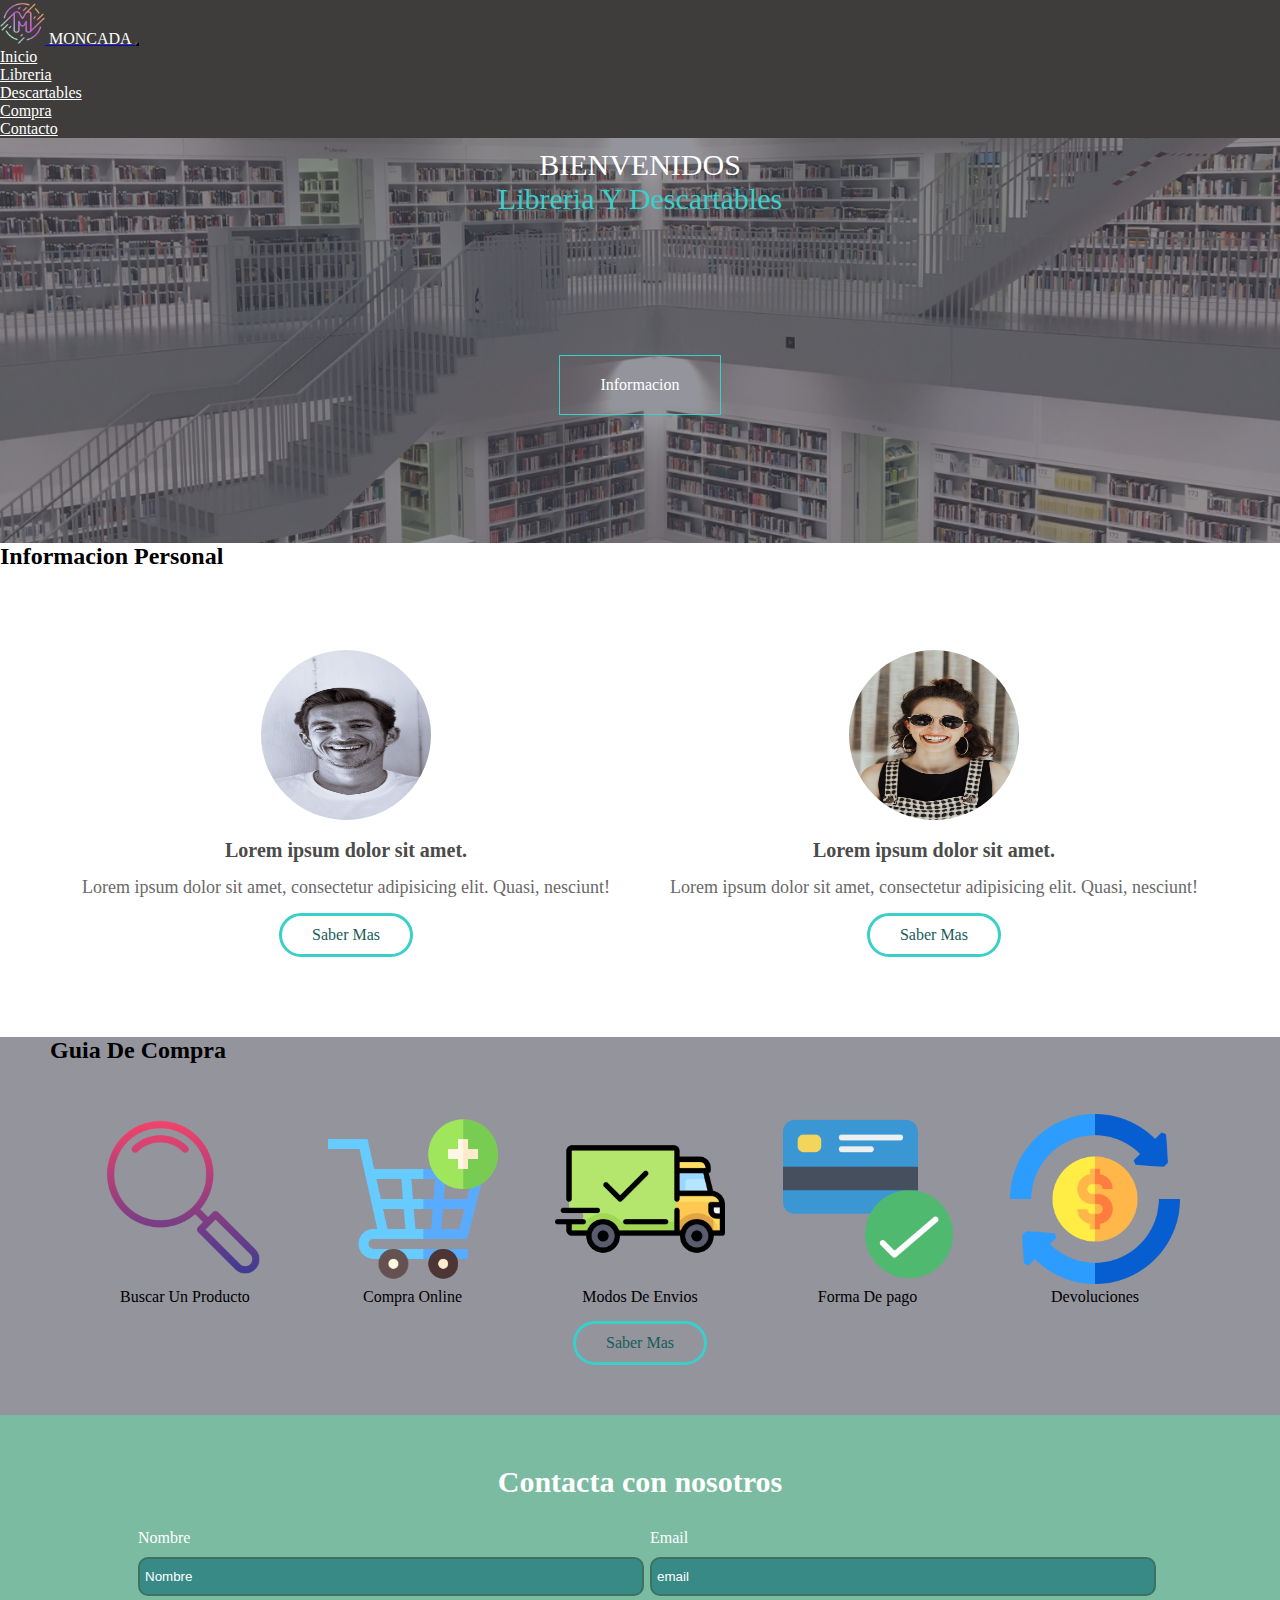
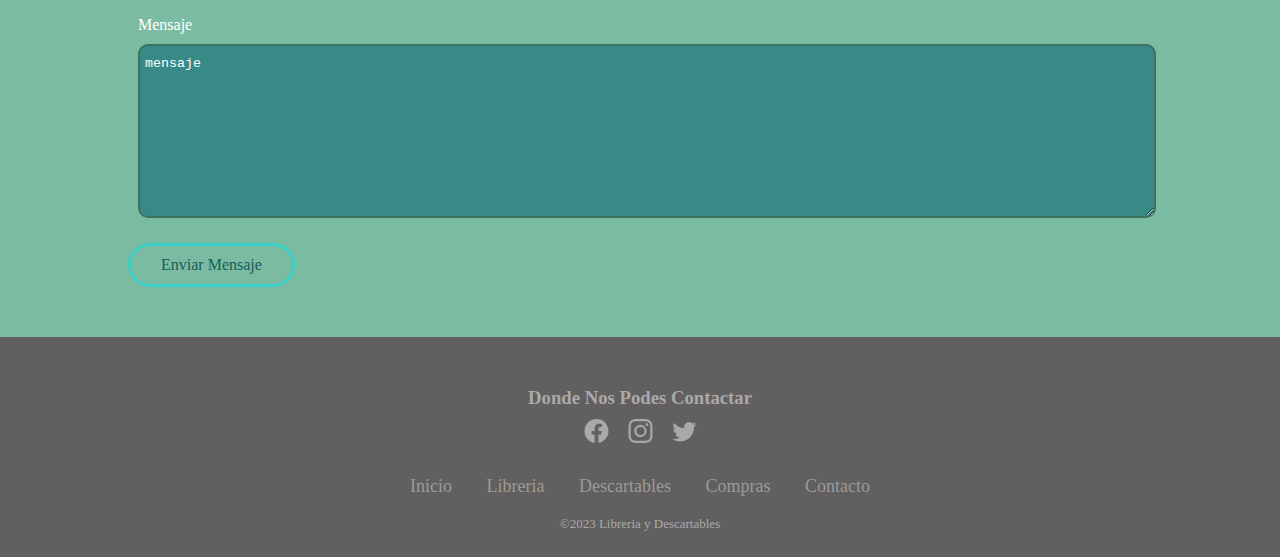
==== index.html @ 8fb611d9 "Creamos sass con animaciones y transiciones" ====
<!DOCTYPE html>
<html lang="es">

<head>
    <meta charset="UTF-8">
    <meta http-equiv="X-UA-Compatible" content="IE=edge">
    <meta name="viewport" content="width=device-width, initial-scale=1.0">
    <meta name="description" content="Libreria y Descartables Moncada: lugar para leer un libro sin contaminar.">
    <meta name="keywords" content="Libros, lectura, cosas descartables, reciclable.">
    <link rel="shortcut icon" href="img/logo.png" type="image/x-icon">
    <title>Libreria Moncada</title>
    <!-- LINK DE Bootstrap -->
    <link href="https://cdn.jsdelivr.net/npm/bootstrap@5.3.0-alpha1/dist/css/bootstrap.min.css" rel="stylesheet"
        integrity="sha384-GLhlTQ8iRABdZLl6O3oVMWSktQOp6b7In1Zl3/Jr59b6EGGoI1aFkw7cmDA6j6gD" crossorigin="anonymous">
    <!-- LINK DE ANIMACIONES -->
    <link
    rel="stylesheet" href="https://cdnjs.cloudflare.com/ajax/libs/animate.css/4.1.1/animate.min.css"/>
    <!-- LINK DE MI CSS -->
    <link rel="stylesheet" href="css/estilo.css">
</head>

<body>

    <!-- Inicio Navbar -->

    <header class="header">
        <nav class="navbar navbar-expand-lg colorfondo">
            <div class="container-fluid">
                <a class="navbar-brand" href="index.html">
                    <img src="./img/logo.png" alt="Logo" width="45" height="44"
                        class="d-inline-block align-text-center">
                    <span class="nombre__logo">MONCADA</span>
                </a>
                <button class="navbar-toggler ambur" type="button" data-bs-toggle="collapse" data-bs-target="#navbarNav"
                    aria-controls="navbarNav" aria-expanded="false" aria-label="Toggle navigation">
                    <span class="navbar-toggler-icon"></span>
                </button>
                <div class="collapse navbar-collapse header_div" id="navbarNav">
                    <ul class="navbar-nav menu m-auto anclas">
                        <li class="nav-item">
                            <a class="nav-link header__link--active" href="index.html">Inicio</a>
                        </li>
                        <li class="nav-item">
                            <a class="nav-link" href="paginas/libreria.html">Libreria</a>
                        </li>
                        <li class="nav-item">
                            <a class="nav-link" href="paginas/descartables.html">Descartables</a>
                        </li>
                        <li class="nav-item">
                            <a class="nav-link" href="paginas/compra.html">Compra</a>
                        </li>
                        <li class="nav-item">
                            <a class="nav-link" href="paginas/contacto.html">Contacto</a>
                        </li>
                    </ul>
                </div>
            </div>
        </nav>
    </header>
    <!-- Fin Navbar -->

    <!-- Section Banner -->
    <section id="banner">
        <div class="contenido-banner">
            <h1>BIENVENIDOS <span class="h1-color"><br> Libreria Y Descartables</span></h1>
            <a href="paginas/contacto.html" class="boton-banner">Informacion</a>
        </div>
    </section>
    <!-- Fin Section Banner -->

    <!-- Section Personas -->
    <h2 class="text-center mt-5">Informacion Personal</h2>
    <section id="personas">
        <div class="animate__animated animate__fadeInDown">
            <img src="./img/persona1.jpg" alt="persona1" width="170" height="170">
            <h2>Lorem ipsum dolor sit amet.</h2>
            <p>Lorem ipsum dolor sit amet, consectetur adipisicing elit. Quasi, nesciunt!</p>
            <a href="paginas/contacto.html" class="boton-saber-mas">Saber Mas</a>
        </div>
        <div class="animate__animated animate__fadeInDown">
            <img src="./img/persona2.jpg" alt="persona2" width="170" height="170">
            <h2>Lorem ipsum dolor sit amet.</h2>
            <p>Lorem ipsum dolor sit amet, consectetur adipisicing elit. Quasi, nesciunt!</p>
            <a href="paginas/contacto.html" class="boton-saber-mas">Saber Mas</a>
        </div>
    </section>
    <!-- Fin Section Personas -->

    <!-- Sections De Iconos -->

    <section id="iconos">
        <h2 class="text-center border-bottom p-4">Guia De Compra</h2>
        <div class="contenido-icono">
            <div class="imagenes">
                <img src="./img/buscar.png" alt="Buscar" width="170" height="170">
                <p>Buscar Un Producto</p>
            </div>
            <div class="imagenes">
                <img src="./img/carrito.png" alt="Carrito" width="170" height="170">
                <p>Compra Online</p>
            </div>
            <div class="imagenes">
                <img src="./img/enviado.png" alt="envios" width="170" height="170">
                <p>Modos De Envios</p>
            </div>
            <div class="imagenes">
                <img src="./img/tarjeta.png" alt="forma de pago" width="170" height="170">
                <p>Forma De pago</p>
            </div>
            <div class="imagenes">
                <img src="./img/devolucion.png" alt="devoluciones" width="170" height="170">
                <p>Devoluciones</p>
            </div>
        </div>
        <div class="boton-iconos">
            <a href="paginas/compra.html" class="boton-saber-mas">Saber Mas</a>
        </div>
    </section>
    <!-- Fin Section De Iconos -->

    <!-- Section De Formulario -->
    <section id="contacto">
        <h3>Contacta con nosotros</h3>
        <form action="#">
            <div class="datos-formulario">
                <div class="nombre">
                    <label for="nombre">Nombre</label>
                    <input type="text" name="nombre" id="nombre" placeholder="Nombre">
                </div>
                <div class="email">
                    <label for="email">Email</label>
                    <input type="email" name="email" id="email" placeholder="email">
                </div>
            </div>
            <div class="mensaje">
                <label for="mensaje">Mensaje</label>
                <textarea name="mensaje" id="mensaje" cols="30" rows="10" placeholder="mensaje"></textarea>
            </div>
            <div class="boton-formulario">
                <a href="#" class="boton-saber-mas">Enviar Mensaje</a>
            </div>
        </form>
    </section>
    <!-- Fin Section De Formulario -->

    <!-- Footer -->
    <footer>
        <section class="footer">
            <h3 class="h3-footer">Donde Nos Podes Contactar</h3>
            <div class="redes-sociales">
                <svg xmlns="http://www.w3.org/2000/svg" width="25" height="24" fill="currentColor" class="logo"
                    class="bi bi-facebook" viewBox="0 0 16 16">
                    <path
                        d="M16 8.049c0-4.446-3.582-8.05-8-8.05C3.58 0-.002 3.603-.002 8.05c0 4.017 2.926 7.347 6.75 7.951v-5.625h-2.03V8.05H6.75V6.275c0-2.017 1.195-3.131 3.022-3.131.876 0 1.791.157 1.791.157v1.98h-1.009c-.993 0-1.303.621-1.303 1.258v1.51h2.218l-.354 2.326H9.25V16c3.824-.604 6.75-3.934 6.75-7.951z" />
                </svg>
                <svg xmlns="http://www.w3.org/2000/svg" width="25" height="24" fill="currentColor" class="logo"
                    class="bi bi-instagram" viewBox="0 0 16 16">
                    <path
                        d="M8 0C5.829 0 5.556.01 4.703.048 3.85.088 3.269.222 2.76.42a3.917 3.917 0 0 0-1.417.923A3.927 3.927 0 0 0 .42 2.76C.222 3.268.087 3.85.048 4.7.01 5.555 0 5.827 0 8.001c0 2.172.01 2.444.048 3.297.04.852.174 1.433.372 1.942.205.526.478.972.923 1.417.444.445.89.719 1.416.923.51.198 1.09.333 1.942.372C5.555 15.99 5.827 16 8 16s2.444-.01 3.298-.048c.851-.04 1.434-.174 1.943-.372a3.916 3.916 0 0 0 1.416-.923c.445-.445.718-.891.923-1.417.197-.509.332-1.09.372-1.942C15.99 10.445 16 10.173 16 8s-.01-2.445-.048-3.299c-.04-.851-.175-1.433-.372-1.941a3.926 3.926 0 0 0-.923-1.417A3.911 3.911 0 0 0 13.24.42c-.51-.198-1.092-.333-1.943-.372C10.443.01 10.172 0 7.998 0h.003zm-.717 1.442h.718c2.136 0 2.389.007 3.232.046.78.035 1.204.166 1.486.275.373.145.64.319.92.599.28.28.453.546.598.92.11.281.24.705.275 1.485.039.843.047 1.096.047 3.231s-.008 2.389-.047 3.232c-.035.78-.166 1.203-.275 1.485a2.47 2.47 0 0 1-.599.919c-.28.28-.546.453-.92.598-.28.11-.704.24-1.485.276-.843.038-1.096.047-3.232.047s-2.39-.009-3.233-.047c-.78-.036-1.203-.166-1.485-.276a2.478 2.478 0 0 1-.92-.598 2.48 2.48 0 0 1-.6-.92c-.109-.281-.24-.705-.275-1.485-.038-.843-.046-1.096-.046-3.233 0-2.136.008-2.388.046-3.231.036-.78.166-1.204.276-1.486.145-.373.319-.64.599-.92.28-.28.546-.453.92-.598.282-.11.705-.24 1.485-.276.738-.034 1.024-.044 2.515-.045v.002zm4.988 1.328a.96.96 0 1 0 0 1.92.96.96 0 0 0 0-1.92zm-4.27 1.122a4.109 4.109 0 1 0 0 8.217 4.109 4.109 0 0 0 0-8.217zm0 1.441a2.667 2.667 0 1 1 0 5.334 2.667 2.667 0 0 1 0-5.334z" />
                </svg>
                <svg xmlns="http://www.w3.org/2000/svg" width="25" height="24" fill="currentColor" class="bi bi-twitter" class="logo"
                    viewBox="0 0 16 16">
                    <path
                        d="M5.026 15c6.038 0 9.341-5.003 9.341-9.334 0-.14 0-.282-.006-.422A6.685 6.685 0 0 0 16 3.542a6.658 6.658 0 0 1-1.889.518 3.301 3.301 0 0 0 1.447-1.817 6.533 6.533 0 0 1-2.087.793A3.286 3.286 0 0 0 7.875 6.03a9.325 9.325 0 0 1-6.767-3.429 3.289 3.289 0 0 0 1.018 4.382A3.323 3.323 0 0 1 .64 6.575v.045a3.288 3.288 0 0 0 2.632 3.218 3.203 3.203 0 0 1-.865.115 3.23 3.23 0 0 1-.614-.057 3.283 3.283 0 0 0 3.067 2.277A6.588 6.588 0 0 1 .78 13.58a6.32 6.32 0 0 1-.78-.045A9.344 9.344 0 0 0 5.026 15z" />
                </svg>
            </div>
            <ul class="lista">
                <li>
                    <a href="index.html">Inicio</a>
                </li>
                <li>
                    <a href="paginas/libreria.html">Libreria</a>
                </li>
                <li>
                    <a href="paginas/descartables.html">Descartables</a>
                </li>
                <li>
                    <a href="paginas/compra.html">Compras</a>
                </li>
                <li>
                    <a href="paginas/contacto.html">Contacto</a>
                </li>
            </ul>
            <p class="p-footer">&copy;2023 Libreria y Descartables</p>
        </section>
    </footer>
    <!-- Fin De Footer -->

    <script src="https://cdn.jsdelivr.net/npm/bootstrap@5.3.0-alpha1/dist/js/bootstrap.bundle.min.js"
        integrity="sha384-w76AqPfDkMBDXo30jS1Sgez6pr3x5MlQ1ZAGC+nuZB+EYdgRZgiwxhTBTkF7CXvN"
        crossorigin="anonymous"></script>
</body>

</html>
---- css/estilo.css ----
/* RESET */
@import "https://fonts.googleapis.com/css2?family=Golos+Text:wght@500&display=swap";
* {
  margin: 0;
  padding: 0;
}

/* HEADER NavBar */
.colorfondo {
  background-color: #3E3D3B;
}

.nombre__logo {
  color: white;
}

.nav-link {
  color: white;
}

.ambur {
  background-color: white;
}

/* BANNER */
#banner {
  padding: 0 50px;
  background-image: url(../img/banner.jpg);
  height: 45vh;
  background-size: cover;
  background-position: center;
}
#banner::before {
  content: "";
  background: rgba(77, 77, 92, 0.6);
  position: absolute;
  width: 100%;
  height: 45vh;
  left: 0;
}

.contenido-banner {
  position: relative;
  color: #fff;
  height: 100%;
  display: flex;
  flex-direction: column;
  justify-content: center;
  text-align: center;
}
.contenido-banner h1 {
  font-size: 30px;
  font-weight: 400;
  padding: 10px 0px;
}

.h1-color {
  color: #3ACFC9;
}

.boton-banner {
  text-decoration: none;
  color: #fff;
  border: 1px solid #3ACFC9;
  padding: 20px 40px;
  align-self: baseline;
  transition: all 0.4s;
  margin: auto;
}
.boton-banner:hover {
  background: #185c5a;
}

/* PERSONAS */
#personas {
  padding: 50px 50px;
  display: flex;
  justify-content: center;
  text-align: center;
}
#personas img {
  border-radius: 100%;
}
#personas div {
  padding: 30px 30px;
}
#personas div h2 {
  color: #4b4b4a;
  font-size: 20px;
  margin: 15px 0px;
}
#personas div p {
  color: #696968;
  font-size: 18px;
}

.boton-saber-mas {
  display: inline-block;
  text-decoration: none;
  color: #185c5a;
  padding: 10px 30px;
  border: 3px solid #3ACFC9;
  border-radius: 30px;
  margin-top: 15px;
  transition: all 0.4s;
}
.boton-saber-mas:hover {
  background: #3ACFC9;
  color: #fff;
}

/* ICONOS */
#iconos {
  padding: 0px 50px;
  background: rgba(77, 77, 92, 0.6);
}

.contenido-icono {
  padding: 50px 50px 0px 50px;
  display: flex;
  justify-content: space-between;
  text-align: center;
  align-items: center;
}

#contenido-icono div {
  flex: 1;
  margin: 20px 0px;
  border-right: 2px solid rgba(22, 22, 22, 0.2);
}

.boton-iconos {
  text-align: center;
  padding-bottom: 50px;
}

/* FORMULARIO */
#contacto {
  background: #7abba2;
  padding: 50px 0px;
  color: #fff;
}
#contacto h3 {
  text-align: center;
  font-size: 30px;
  margin-bottom: 20px;
}
#contacto form {
  max-width: 80%;
  margin: 0 auto;
}

.datos-formulario {
  display: flex;
}
.datos-formulario div {
  padding: 10px;
  flex: 1;
}

form label {
  display: block;
  margin-bottom: 10px;
}
form input {
  background: #388a87;
  border-radius: 10px;
  border: 2px solid #3d725e;
  padding: 10px 5px;
  outline: 0;
  color: #fff;
  width: 100%;
}
form input:focus {
  border-color: aquamarine;
  box-shadow: 0 0 0 1px aquamarine;
}
form input::placeholder {
  color: #fff;
}
form textarea {
  background: #388a87;
  border-radius: 10px;
  border: 2px solid #3d725e;
  padding: 10px 5px;
  outline: 0;
  color: #fff;
  width: 100%;
}
form textarea:focus {
  border-color: aquamarine;
  box-shadow: 0 0 0 1px aquamarine;
}
form textarea::placeholder {
  color: #fff;
}

.mensaje {
  display: flex;
  flex-direction: column;
  padding: 10px;
}

.boton-formulario .boton-saber-mas {
  display: inline-block;
  text-decoration: none;
  color: #185c5a;
  padding: 10px 30px;
  border: 3px solid #3ACFC9;
  border-radius: 30px;
  margin-top: 15px;
  transition: all 0.4s;
}
.boton-formulario .boton-saber-mas:hover {
  background: #9ce0de;
}

/* CONTACTO */
.container-form {
  width: 100%;
  max-width: 1100px;
  margin: auto;
  display: grid;
  margin-top: 90px;
}
.container-form a {
  font-size: 17px;
  display: inline-block;
  text-decoration: none;
  width: 100%;
  margin-bottom: 15px;
  color: black;
  font-weight: 700;
}
.container-form a i {
  color: orange;
  margin-right: 10px;
}

.h2-quienes-somos {
  display: flex;
  justify-content: center;
  padding: 35px;
}

/* LIBRERIA */
.libreria-div {
  text-align: center;
  margin: 50px;
  padding: 30px;
  border: 1px solid #aaa;
  border-radius: 4px;
  background: #96C7D3;
}
.libreria-div h2 {
  margin-top: 15px;
  margin-bottom: 15px;
}

.tienda img {
  margin-top: 25px;
}

.imagenes:hover {
  transform: scale(1.1);
  cursor: pointer;
  transition: all 0.2s;
}

/* DESCARTABLES */
.samuCaja {
  border-top: 2px solid #7BA0F4;
  border-radius: 4px;
  height: 250px;
  width: 500px;
  margin: 30px;
  position: absolute;
  top: 0;
  bottom: 0;
  left: 0;
  right: 0;
  margin: auto;
  background-color: #D0E1E0;
  text-align: center;
  display: flex;
  flex-direction: column;
  align-items: center;
  justify-content: space-evenly;
  box-shadow: 20px 2px 10px;
  opacity: 90%;
  max-width: 90%;
}

.imagenFondo {
  background-image: url("../img/fondo.jpg");
  background-size: cover;
  height: calc(100vh - 100px);
}

.conteiner h2 {
  margin-top: 25px;
}

.h2-anuncios {
  margin-top: 50px;
}

#anuncios {
  margin-top: 50px;
  margin-bottom: 50px;
  display: flex;
  justify-content: space-around;
  align-items: center;
}

.publicidad {
  margin: 20px;
  padding: 20px;
  border: 1px solid #444444;
  border-radius: 4px;
  box-shadow: 3px 3px 10px;
  text-align: center;
}
.publicidad p {
  margin-top: 10px;
}

/* COMPRA */
#compraid {
  text-align: center;
}

/* FOOTER */
.footer {
  padding: 40px 0;
  background-color: rgb(97, 95, 95);
  text-align: center;
  padding-bottom: 25px;
  color: darkgray;
}
.footer .h3-footer {
  margin: 10px;
}
.footer ul {
  margin-top: 0;
  padding: 0;
  list-style: none;
  font-size: 18px;
  line-height: 1.6;
  margin-bottom: 0;
  text-align: center;
}
.footer ul li {
  display: inline-block;
  padding: 0 15px;
}
.footer ul li a {
  color: inherit;
  text-decoration: none;
  opacity: 0.8;
}
.footer ul li a:hover {
  opacity: 1;
}
.footer .p-footer {
  margin-top: 15px;
  text-align: center;
  font-size: 13px;
  color: #aaa;
}

.redes-sociales {
  text-align: center;
  padding-bottom: 25px;
  color: darkgray;
}
.redes-sociales .logo {
  margin-right: 15px;
}

/* RESPONSIVE */
@media (max-width: 768px) {
  #personas {
    flex-direction: column;
  }
  .contenido-icono {
    flex-direction: column;
  }
  .datos-formulario {
    flex-direction: column;
  }
  #anuncios {
    flex-direction: column;
  }
}

/*# sourceMappingURL=estilo.css.map */
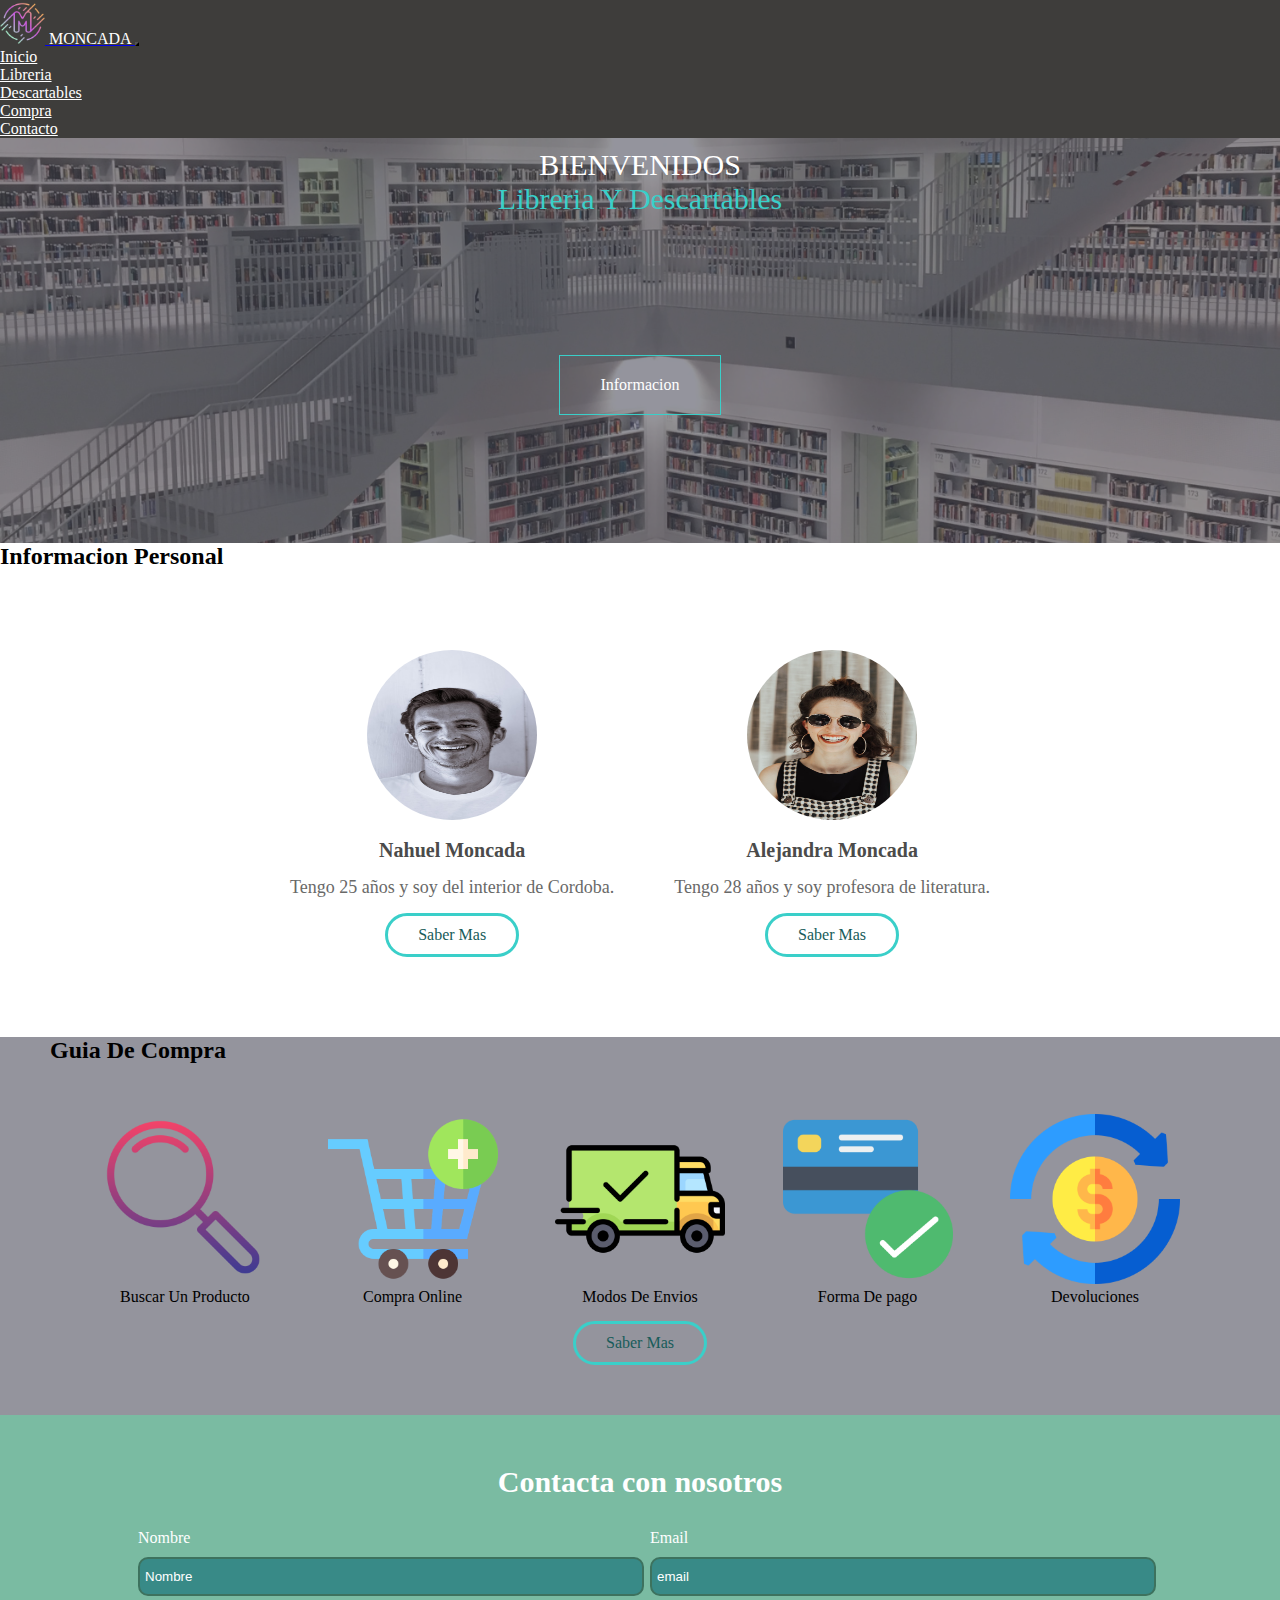
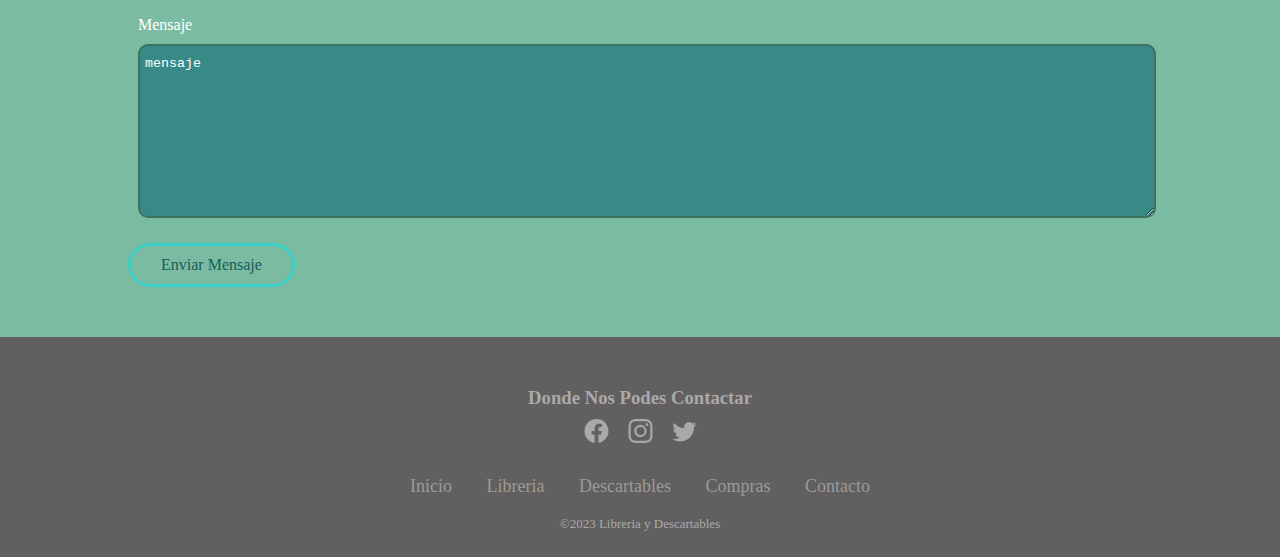
==== commit 38fd50c2: "editamos las paginas" ====
--- a/index.html
+++ b/index.html
@@ -73,14 +73,14 @@
     <section id="personas">
         <div class="animate__animated animate__fadeInDown">
             <img src="./img/persona1.jpg" alt="persona1" width="170" height="170">
-            <h2>Lorem ipsum dolor sit amet.</h2>
-            <p>Lorem ipsum dolor sit amet, consectetur adipisicing elit. Quasi, nesciunt!</p>
+            <h2>Nahuel Moncada</h2>
+            <p>Tengo 25 años y soy del interior de Cordoba.</p>
             <a href="paginas/contacto.html" class="boton-saber-mas">Saber Mas</a>
         </div>
         <div class="animate__animated animate__fadeInDown">
             <img src="./img/persona2.jpg" alt="persona2" width="170" height="170">
-            <h2>Lorem ipsum dolor sit amet.</h2>
-            <p>Lorem ipsum dolor sit amet, consectetur adipisicing elit. Quasi, nesciunt!</p>
+            <h2>Alejandra Moncada</h2>
+            <p>Tengo 28 años y soy profesora de literatura.</p>
             <a href="paginas/contacto.html" class="boton-saber-mas">Saber Mas</a>
         </div>
     </section>
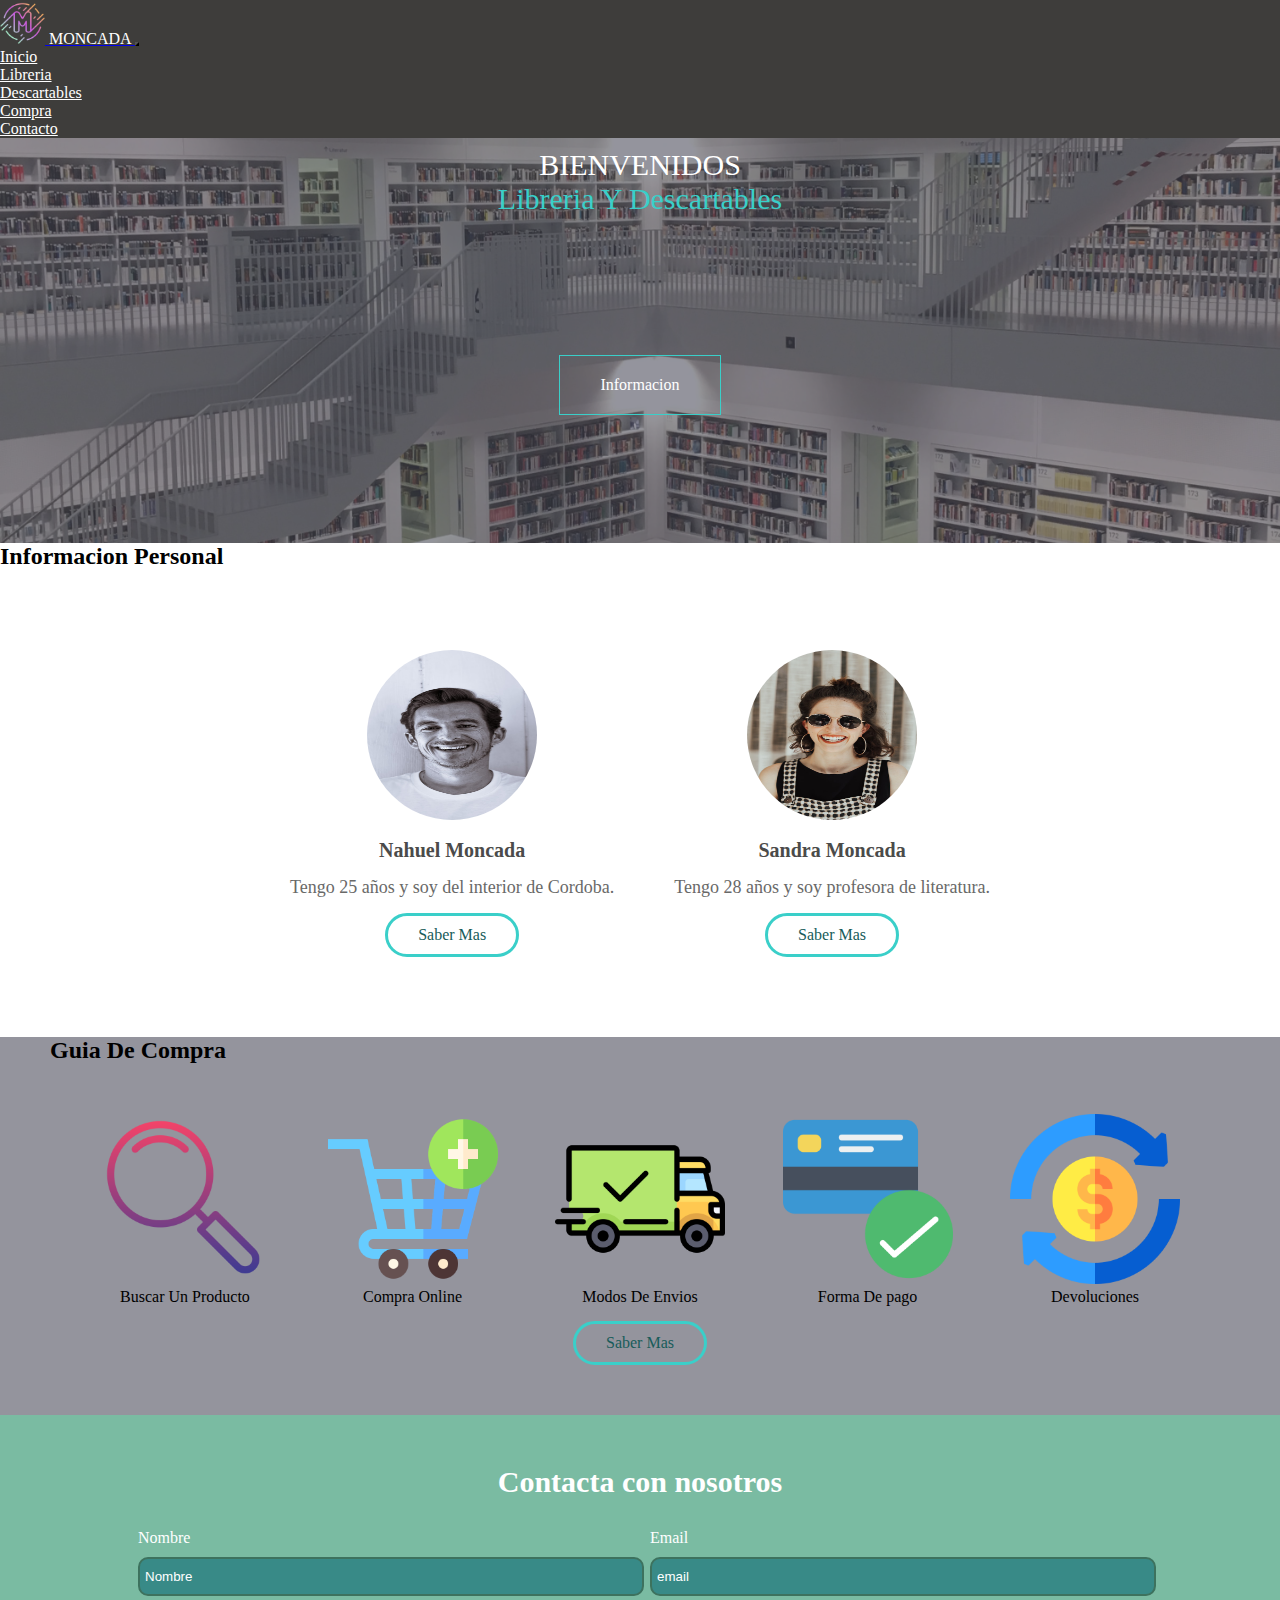
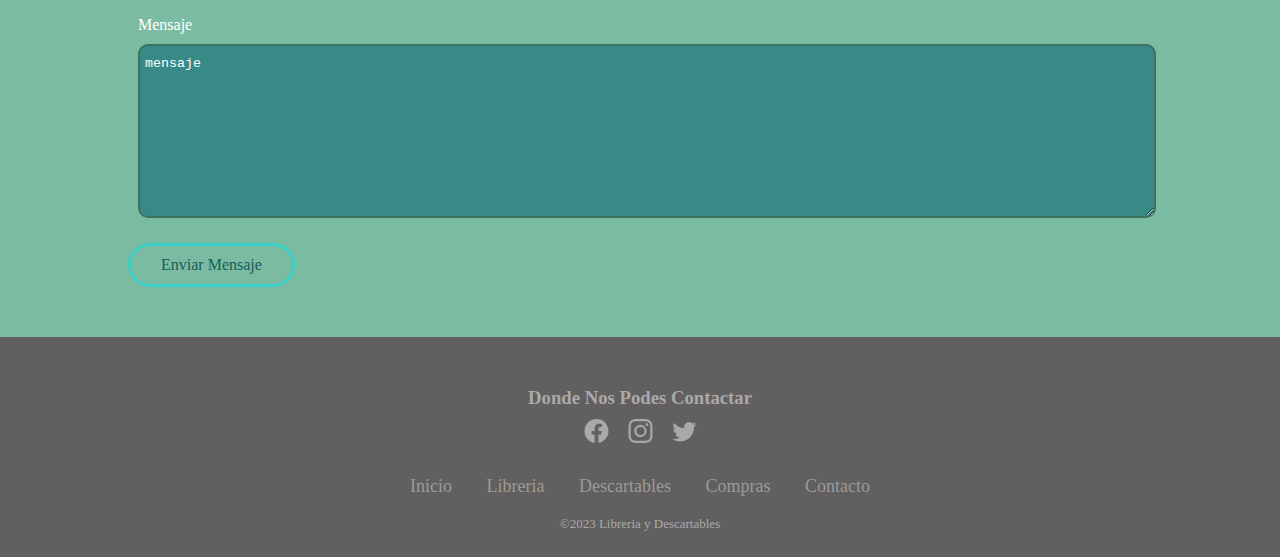
==== commit 087e5c9e: "editamos algunas cosas en contacto" ====
--- a/index.html
+++ b/index.html
@@ -79,7 +79,7 @@
         </div>
         <div class="animate__animated animate__fadeInDown">
             <img src="./img/persona2.jpg" alt="persona2" width="170" height="170">
-            <h2>Alejandra Moncada</h2>
+            <h2>Sandra Moncada</h2>
             <p>Tengo 28 años y soy profesora de literatura.</p>
             <a href="paginas/contacto.html" class="boton-saber-mas">Saber Mas</a>
         </div>
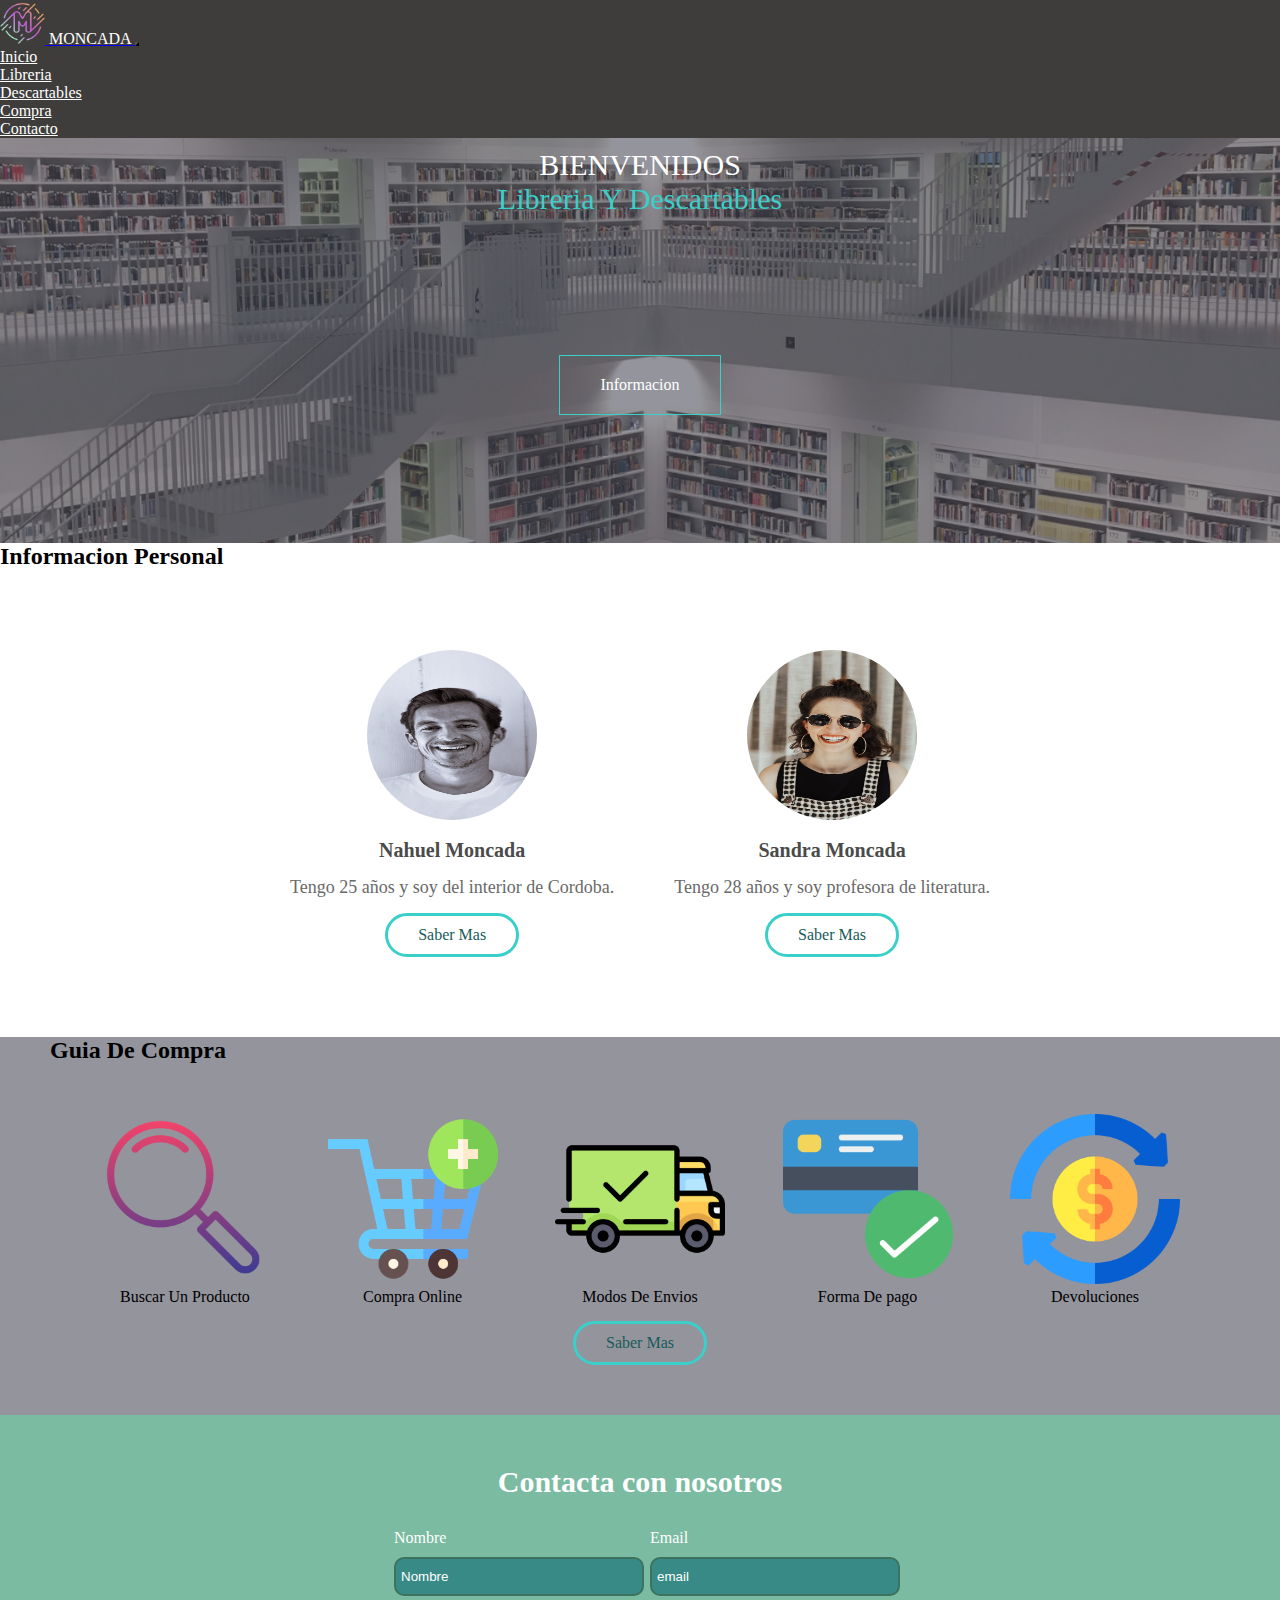
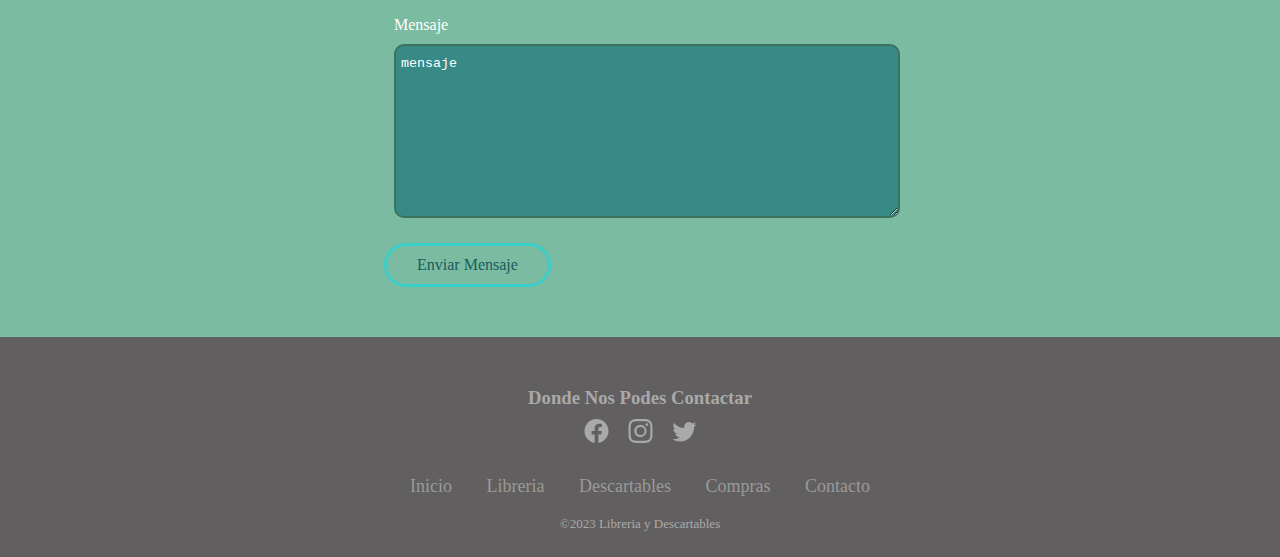
==== commit fbc49062: "borramos comentarios en html" ====
--- a/index.html
+++ b/index.html
@@ -66,7 +66,6 @@
             <a href="paginas/contacto.html" class="boton-banner">Informacion</a>
         </div>
     </section>
-    <!-- Fin Section Banner -->
 
     <!-- Section Personas -->
     <h2 class="text-center mt-5">Informacion Personal</h2>
@@ -84,7 +83,6 @@
             <a href="paginas/contacto.html" class="boton-saber-mas">Saber Mas</a>
         </div>
     </section>
-    <!-- Fin Section Personas -->
 
     <!-- Sections De Iconos -->
 
@@ -116,7 +114,6 @@
             <a href="paginas/compra.html" class="boton-saber-mas">Saber Mas</a>
         </div>
     </section>
-    <!-- Fin Section De Iconos -->
 
     <!-- Section De Formulario -->
     <section id="contacto">
@@ -141,7 +138,6 @@
             </div>
         </form>
     </section>
-    <!-- Fin Section De Formulario -->
 
     <!-- Footer -->
     <footer>
@@ -184,7 +180,6 @@
             <p class="p-footer">&copy;2023 Libreria y Descartables</p>
         </section>
     </footer>
-    <!-- Fin De Footer -->
 
     <script src="https://cdn.jsdelivr.net/npm/bootstrap@5.3.0-alpha1/dist/js/bootstrap.bundle.min.js"
         integrity="sha384-w76AqPfDkMBDXo30jS1Sgez6pr3x5MlQ1ZAGC+nuZB+EYdgRZgiwxhTBTkF7CXvN"
--- a/css/estilo.css
+++ b/css/estilo.css
@@ -146,7 +146,7 @@
   margin-bottom: 20px;
 }
 #contacto form {
-  max-width: 80%;
+  max-width: 40%;
   margin: 0 auto;
 }
 
@@ -212,7 +212,7 @@
   transition: all 0.4s;
 }
 .boton-formulario .boton-saber-mas:hover {
-  background: #9ce0de;
+  background: #fffdfd;
 }
 
 /* CONTACTO */
